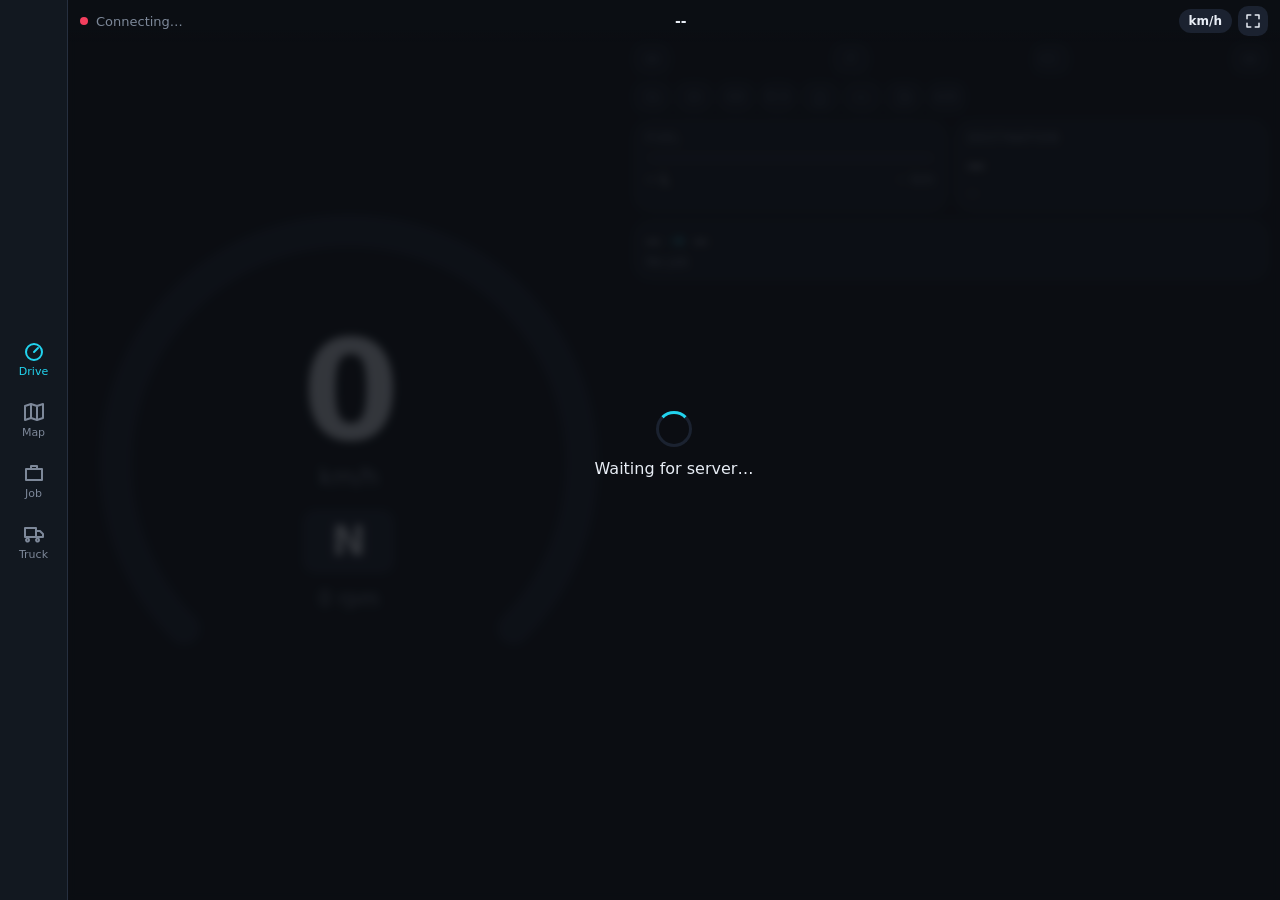
==== server/Html/m/index.html @ 725c7ba2 "v0.1.0 เวอร์ชันแรก" ====
<!doctype html>
<html lang="th">
<head>
<meta charset="utf-8">
<meta name="viewport" content="width=device-width, initial-scale=1, viewport-fit=cover, user-scalable=no">
<meta name="theme-color" content="#0b0e13">
<meta name="apple-mobile-web-app-capable" content="yes">
<meta name="mobile-web-app-capable" content="yes">
<meta name="apple-mobile-web-app-status-bar-style" content="black-translucent">
<link rel="manifest" href="manifest.json">
<link rel="apple-touch-icon" href="app-icon.png">
<title>Truck Dash</title>
<link rel="stylesheet" href="app.css">
</head>
<body>
<header class="topbar">
  <div class="status"><span id="conn" class="dot"></span><span id="connText">Connecting…</span></div>
  <div id="gameTime" class="game-time">--</div>
  <div class="actions">
    <button id="btnUnits" class="chip" aria-label="Toggle units">km/h</button>
    <button id="btnFull" class="icon-btn" aria-label="Fullscreen">
      <svg viewBox="0 0 24 24"><path d="M4 9V4h5M20 9V4h-5M4 15v5h5M20 15v5h-5"/></svg>
    </button>
  </div>
</header>

<main>
  <!-- DRIVE -->
  <section id="tab-drive" class="tab active">
    <div class="indicators top">
      <span id="iBlinkL" class="ind blink"><svg viewBox="0 0 24 24"><path d="M10 5 3 12l7 7v-4h11V9H10z"/></svg></span>
      <span id="iPark" class="ind red">P</span>
      <span id="iCruise" class="ind green">CC <b id="ccSpeed"></b></span>
      <span id="iBlinkR" class="ind blink"><svg viewBox="0 0 24 24"><path d="M14 5l7 7-7 7v-4H3V9h11z"/></svg></span>
    </div>

    <div class="gauge-wrap">
      <svg class="gauge" viewBox="0 0 300 300">
        <defs>
          <linearGradient id="rpmGrad" x1="0" y1="1" x2="1" y2="0">
            <stop offset="0" stop-color="var(--accent)"/>
            <stop offset=".75" stop-color="var(--accent2)"/>
            <stop offset="1" stop-color="var(--danger)"/>
          </linearGradient>
        </defs>
        <path class="track" d="M57.6 242.4 A130 130 0 1 1 242.4 242.4"/>
        <path id="rpmArc" class="rpm" d="M57.6 242.4 A130 130 0 1 1 242.4 242.4" stroke="url(#rpmGrad)"/>
        <g id="ticks"></g>
      </svg>
      <div class="gauge-center">
        <div id="speed" class="speed">0</div>
        <div id="speedUnit" class="unit">km/h</div>
        <div class="gear-row">
          <div id="gear" class="gear">N</div>
        </div>
        <div id="rpm" class="rpm-text">0 rpm</div>
      </div>
      <div id="limit" class="limit hidden"><span id="limitVal">--</span></div>
    </div>

    <div class="indicators">
      <span id="iLow" class="ind green" title="Low beam">
        <svg viewBox="0 0 24 24"><path d="M11 6c-4 0-6 2.7-6 6s2 6 6 6zM14 8l7 2M14 12l7 2M14 16l7 2"/></svg></span>
      <span id="iHigh" class="ind blue" title="High beam">
        <svg viewBox="0 0 24 24"><path d="M11 6c-4 0-6 2.7-6 6s2 6 6 6zM14 8h7M14 12h7M14 16h7"/></svg></span>
      <span id="iMotor" class="ind amber" title="Engine brake">EB</span>
      <span id="iRetarder" class="ind amber" title="Retarder">R<b id="retStep">0</b></span>
      <span id="iBeacon" class="ind amber" title="Beacon">
        <svg viewBox="0 0 24 24"><path d="M7 18v-6a5 5 0 0 1 10 0v6zM5 20h14M12 3v2M4.5 6.5 6 8M19.5 6.5 18 8"/></svg></span>
      <span id="iWipers" class="ind green" title="Wipers">
        <svg viewBox="0 0 24 24"><path d="M3 15a12 12 0 0 1 18 0M12 18 7 8"/></svg></span>
      <span id="iFuelW" class="ind amber" title="Low fuel">
        <svg viewBox="0 0 24 24"><path d="M5 20V5a1 1 0 0 1 1-1h7a1 1 0 0 1 1 1v15M4 20h11M5 10h9M14 8l3 2v7a1.5 1.5 0 0 0 3 0V8l-2-2"/></svg></span>
      <span id="iAirW" class="ind red" title="Air pressure">AIR</span>
    </div>

    <div class="grid2">
      <div class="card">
        <div class="card-h">Fuel <span id="fuelPct" class="muted"></span></div>
        <div class="bar"><i id="fuelBar"></i></div>
        <div class="card-f"><span id="fuelL">-- L</span><span id="fuelRange" class="muted">-- km</span></div>
      </div>
      <div class="card">
        <div class="card-h">Destination</div>
        <div id="navDist" class="big">--</div>
        <div class="card-f"><span id="navTime" class="muted">--</span></div>
      </div>
    </div>

    <div class="card job-mini" id="jobMini">
      <div class="route">
        <span id="jmFrom">--</span>
        <svg viewBox="0 0 24 24"><path d="M4 12h15M14 6l6 6-6 6"/></svg>
        <span id="jmTo">--</span>
      </div>
      <div class="muted" id="jmRemain">No job</div>
    </div>
  </section>

  <!-- MAP -->
  <section id="tab-map" class="tab">
    <div id="mapWrap" class="map-wrap">
      <canvas id="mapCanvas"></canvas>

      <!-- top: next maneuver (green banner) + notices -->
      <div class="map-top">
        <div id="mapTurn" class="map-turn hidden">
          <div id="mapTurnIcon" class="turn-icon"></div>
          <div class="turn-body"><b id="mapTurnDist">--</b><span id="mapTurnText"></span></div>
        </div>
        <div id="mapNotice" class="map-notice hidden"></div>
      </div>

      <!-- right: floating round buttons -->
      <div class="map-fabs">
        <button id="mapCompass" class="map-btn" aria-label="Heading up / North up"><svg viewBox="0 0 24 24"><path class="needle-n" d="M12 3l4 9h-8z"/><path class="needle-s" d="M12 21l-4-9h8z"/></svg></button>
        <button id="mapTheme" class="map-btn" aria-label="Day / night map"><svg viewBox="0 0 24 24"><path d="M12 3 2 8l10 5 10-5zM2 13l10 5 10-5M2 17.5l10 5 10-5"/></svg></button>
        <button id="mapGame" class="map-btn txt" aria-label="Switch map">ETS2</button>
        <div class="zoom-pair">
          <button id="mapZoomIn" aria-label="Zoom in"><svg viewBox="0 0 24 24"><path d="M12 5v14M5 12h14"/></svg></button>
          <button id="mapZoomOut" aria-label="Zoom out"><svg viewBox="0 0 24 24"><path d="M5 12h14"/></svg></button>
        </div>
      </div>

      <!-- bottom-left: speed bubble + limit sign -->
      <div class="map-hud">
        <div class="map-speed"><b id="mSpeed">0</b><span id="mUnit">km/h</span></div>
        <div id="mLimit" class="limit small-limit hidden"><span id="mLimitVal">--</span></div>
      </div>
      <button id="mapRecenter" class="map-recenter hidden"><svg viewBox="0 0 24 24"><path d="M12 3l7 18-7-4-7 4z"/></svg>กลับตำแหน่งรถ</button>

      <!-- bottom sheet: trip time / distance · arrival / destination -->
      <div id="mapSheet" class="map-sheet">
        <div class="sheet-trip"><b id="mEta">--</b><span id="mDist">--</span></div>
        <div class="sheet-dest"><span id="mDest"></span><small id="mVia"></small></div>
        <div id="mFriends" class="sheet-friends"></div>
      </div>

      <div id="mapStatus" class="map-status hidden"></div>
    </div>
  </section>

  <!-- JOB -->
  <section id="tab-job" class="tab">
    <div class="card">
      <div class="card-h">Current job</div>
      <div class="job-leg">
        <div class="pin from"></div>
        <div><div id="jFromCity" class="city">--</div><div id="jFromCo" class="muted">--</div></div>
      </div>
      <div class="job-line"></div>
      <div class="job-leg">
        <div class="pin to"></div>
        <div><div id="jToCity" class="city">--</div><div id="jToCo" class="muted">--</div></div>
      </div>
    </div>
    <div class="grid2">
      <div class="card"><div class="card-h">Income</div><div id="jIncome" class="big">--</div></div>
      <div class="card"><div class="card-h">Time left</div><div id="jRemain" class="big">--</div><div id="jDeadline" class="muted small">--</div></div>
      <div class="card"><div class="card-h">Distance</div><div id="jDist" class="big">--</div></div>
      <div class="card"><div class="card-h">ETA</div><div id="jEta" class="big">--</div></div>
    </div>
    <div class="card">
      <div class="card-h">Trailer</div>
      <div class="row"><span id="trName">--</span><span id="trMass" class="muted">--</span></div>
      <div class="wear-row"><span>Damage</span><div class="bar thin"><i id="trWear"></i></div><b id="trWearT">0%</b></div>
    </div>
    <div class="card">
      <div class="card-h">Rest</div>
      <div class="row"><span>Next rest stop in</span><b id="restIn">--</b></div>
    </div>
  </section>

  <!-- TRUCK -->
  <section id="tab-truck" class="tab">
    <div class="card">
      <div class="card-h"><span id="truckName">--</span><span id="odo" class="muted">-- km</span></div>
      <div class="pedals">
        <div><div class="vbar"><i id="pThrottle"></i></div><span>THR</span></div>
        <div><div class="vbar brake"><i id="pBrake"></i></div><span>BRK</span></div>
        <div><div class="vbar clutch"><i id="pClutch"></i></div><span>CLU</span></div>
        <div class="steer"><svg id="steerWheel" viewBox="0 0 48 48"><circle cx="24" cy="24" r="20"/><circle cx="24" cy="24" r="5"/><path d="M4 24h15M29 24h15M24 29v15"/></svg><span>STEER</span></div>
      </div>
    </div>
    <div class="grid2" id="gauges">
      <div class="card mini" id="gAir"><div class="card-h">Air</div><div class="big"><span id="vAir">--</span><small> psi</small></div></div>
      <div class="card mini" id="gOilP"><div class="card-h">Oil pressure</div><div class="big"><span id="vOilP">--</span><small> psi</small></div></div>
      <div class="card mini" id="gOilT"><div class="card-h">Oil temp</div><div class="big"><span id="vOilT">--</span><small> °C</small></div></div>
      <div class="card mini" id="gWater"><div class="card-h">Water temp</div><div class="big"><span id="vWater">--</span><small> °C</small></div></div>
      <div class="card mini" id="gBatt"><div class="card-h">Battery</div><div class="big"><span id="vBatt">--</span><small> V</small></div></div>
      <div class="card mini" id="gBrakeT"><div class="card-h">Brake temp</div><div class="big"><span id="vBrakeT">--</span><small> °C</small></div></div>
      <div class="card mini" id="gAdblue"><div class="card-h">AdBlue</div><div class="big"><span id="vAdblue">--</span><small> L</small></div></div>
      <div class="card mini"><div class="card-h">Avg fuel</div><div class="big"><span id="vAvg">--</span><small> L/100</small></div></div>
    </div>
    <div class="card">
      <div class="card-h">Wear</div>
      <div class="wear-row"><span>Engine</span><div class="bar thin"><i id="wEngine"></i></div><b id="wEngineT">0%</b></div>
      <div class="wear-row"><span>Transmission</span><div class="bar thin"><i id="wTrans"></i></div><b id="wTransT">0%</b></div>
      <div class="wear-row"><span>Cabin</span><div class="bar thin"><i id="wCabin"></i></div><b id="wCabinT">0%</b></div>
      <div class="wear-row"><span>Chassis</span><div class="bar thin"><i id="wChassis"></i></div><b id="wChassisT">0%</b></div>
      <div class="wear-row"><span>Wheels</span><div class="bar thin"><i id="wWheels"></i></div><b id="wWheelsT">0%</b></div>
    </div>
  </section>

  <div id="overlay" class="overlay">
    <div class="overlay-box">
      <div class="spinner"></div>
      <div id="overlayText">Waiting for server…</div>
      <div class="muted small" id="overlayHint"></div>
    </div>
  </div>
</main>

<div id="fsSheet" class="sheet hidden">
  <div class="sheet-box">
    <h3>เปิดแบบเต็มจอ</h3>
    <ol id="fsSteps">
      <li>กดปุ่ม <b>Share</b> (สี่เหลี่ยมมีลูกศรชี้ขึ้น) ใน Safari</li>
      <li>เลือก <b>Add to Home Screen</b></li>
      <li>เปิดจากไอคอน Truck Dash บนหน้าจอโฮม จะเต็มจอเอง</li>
    </ol>
    <button id="fsClose">เข้าใจแล้ว</button>
  </div>
</div>

<nav class="tabbar">
  <button data-tab="drive" class="active">
    <svg viewBox="0 0 24 24"><circle cx="12" cy="13" r="8"/><path d="M12 13l4-4"/></svg><span>Drive</span></button>
  <button data-tab="map">
    <svg viewBox="0 0 24 24"><path d="M9 4 3 6v14l6-2 6 2 6-2V4l-6 2zM9 4v14M15 6v14"/></svg><span>Map</span></button>
  <button data-tab="job">
    <svg viewBox="0 0 24 24"><path d="M4 8h16v11H4zM9 8V5h6v3"/></svg><span>Job</span></button>
  <button data-tab="truck">
    <svg viewBox="0 0 24 24"><path d="M3 6h11v9H3zM14 9h4l3 3v3h-7zM7 18a1.5 1.5 0 1 0 0 .1M17 18a1.5 1.5 0 1 0 0 .1"/></svg><span>Truck</span></button>
</nav>

<script src="room-config.js"></script>
<script src="room.js"></script>
<script src="map.js"></script>
<script src="app.js"></script>
</body>
</html>
---- server/Html/m/app.css ----
:root {
  --bg: #0b0e13;
  --card: #141922;
  --card2: #1b2230;
  --line: #262f3f;
  --text: #e8edf5;
  --muted: #7d8899;
  --accent: #22d3ee;
  --accent2: #a78bfa;
  --green: #34d399;
  --blue: #60a5fa;
  --amber: #fbbf24;
  --danger: #f43f5e;
  --radius: 16px;
  --safe-b: env(safe-area-inset-bottom, 0px);
  --safe-t: env(safe-area-inset-top, 0px);
}
* { box-sizing: border-box; -webkit-tap-highlight-color: transparent; }
html, body { margin: 0; height: 100%; }
body {
  background: var(--bg);
  color: var(--text);
  font-family: system-ui, -apple-system, "Segoe UI", Roboto, "Noto Sans Thai", sans-serif;
  overscroll-behavior: none;
  user-select: none;
  -webkit-user-select: none;
}
button { font: inherit; color: inherit; background: none; border: 0; cursor: pointer; }
svg { fill: none; stroke: currentColor; stroke-width: 2; stroke-linecap: round; stroke-linejoin: round; }
.hidden { display: none !important; }
.muted { color: var(--muted); }
.small { font-size: 12px; }

/* top bar */
.topbar {
  position: fixed; inset: 0 0 auto 0; z-index: 10;
  display: flex; align-items: center; justify-content: space-between; gap: 8px;
  padding: calc(var(--safe-t) + 10px) 16px 10px;
  background: linear-gradient(var(--bg) 70%, transparent);
}
.status { display: flex; align-items: center; gap: 8px; font-size: 13px; color: var(--muted); min-width: 0; }
.status span:last-child { white-space: nowrap; overflow: hidden; text-overflow: ellipsis; }
.dot { width: 8px; height: 8px; border-radius: 50%; background: var(--danger); flex: none; }
.dot.ok { background: var(--green); box-shadow: 0 0 8px var(--green); }
.dot.warn { background: var(--amber); }
.game-time { font-variant-numeric: tabular-nums; font-weight: 600; font-size: 14px; white-space: nowrap; }
.actions { display: flex; gap: 6px; align-items: center; }
.chip { padding: 5px 10px; border-radius: 999px; background: var(--card2); font-size: 12px; font-weight: 600; }
.icon-btn { width: 32px; height: 32px; display: grid; place-items: center; border-radius: 10px; background: var(--card2); }
.icon-btn svg { width: 18px; height: 18px; }

main {
  padding: calc(var(--safe-t) + 56px) 16px calc(var(--safe-b) + 84px);
  max-width: 1100px; margin: 0 auto;
}
.tab { display: none; flex-direction: column; gap: 12px; }
.tab.active { display: flex; }

/* cards */
.card { background: var(--card); border: 1px solid var(--line); border-radius: var(--radius); padding: 14px; min-width: 0; }
.card-h { display: flex; justify-content: space-between; gap: 8px; font-size: 12px; text-transform: uppercase; letter-spacing: .08em; color: var(--muted); margin-bottom: 8px; }
.card-f { display: flex; justify-content: space-between; gap: 8px; margin-top: 8px; font-size: 14px; font-variant-numeric: tabular-nums; }
.card-f span { white-space: nowrap; overflow: hidden; text-overflow: ellipsis; min-width: 0; }
.big { font-size: 24px; font-weight: 700; font-variant-numeric: tabular-nums; white-space: nowrap; overflow: hidden; text-overflow: ellipsis; }
.big small { font-size: 12px; color: var(--muted); font-weight: 500; }
.grid2 { display: grid; grid-template-columns: 1fr 1fr; gap: 12px; }
.row { display: flex; justify-content: space-between; gap: 8px; align-items: baseline; }
.card.warn { border-color: var(--danger); background: color-mix(in srgb, var(--danger) 12%, var(--card)); }

.bar { height: 10px; border-radius: 99px; background: var(--card2); overflow: hidden; }
.bar.thin { height: 6px; }
.bar i { display: block; height: 100%; width: 0; border-radius: inherit; background: linear-gradient(90deg, var(--accent), var(--accent2)); transition: width .3s; }
.bar i.low { background: var(--danger); }
.wear-row { display: grid; grid-template-columns: 96px 1fr 44px; gap: 10px; align-items: center; font-size: 14px; padding: 5px 0; }
.wear-row b { text-align: right; font-variant-numeric: tabular-nums; font-size: 13px; }
.wear-row .bar i { background: linear-gradient(90deg, var(--green), var(--amber) 60%, var(--danger)); background-size: 300px 100%; }

/* gauge */
/* portrait: size the gauge so the whole Drive tab fits without scrolling */
.gauge-wrap { position: relative; width: min(100%, clamp(180px, calc(100dvh - 440px), 560px)); aspect-ratio: 1; margin: 0 auto; container-type: inline-size; }
.gauge { width: 100%; height: 100%; }
.gauge .track { stroke: var(--card2); stroke-width: 18; }
.gauge .rpm { stroke-width: 18; transition: stroke-dashoffset .12s linear; }
.gauge .rpm.redline { filter: drop-shadow(0 0 6px var(--danger)); }
.gauge #ticks line { stroke: var(--line); stroke-width: 2; }
.gauge #ticks text { fill: var(--muted); stroke: none; font-size: 12px; text-anchor: middle; dominant-baseline: middle; }
.gauge-center { position: absolute; inset: 0; display: flex; flex-direction: column; align-items: center; justify-content: center; }
/* everything inside the dial scales with the dial (cqw = 1% of the gauge width) */
.speed { font-size: 26cqw; font-weight: 800; line-height: 1; font-variant-numeric: tabular-nums; letter-spacing: -.03em; }
.speed.over { color: var(--danger); }
.unit { color: var(--muted); font-size: max(11px, 4.4cqw); margin-top: 0.5cqw; }
.gear-row { margin-top: 3.5cqw; }
.gear { min-width: 17cqw; padding: 1.2cqw 3.6cqw; text-align: center; border-radius: 12px; background: var(--card2); border: 1px solid var(--line); font-size: max(16px, 7.6cqw); font-weight: 700; }
.gear.r { color: var(--danger); }
.rpm-text { margin-top: 2.6cqw; font-size: max(11px, 3.8cqw); color: var(--muted); font-variant-numeric: tabular-nums; }
.limit {
  position: absolute; right: 2%; bottom: 4%;
  width: max(40px, 17cqw); height: max(40px, 17cqw); border-radius: 50%; background: #fff; border: max(4px, 1.9cqw) solid var(--danger);
  display: grid; place-items: center; color: #111; font-weight: 800; font-size: max(14px, 6cqw);
}

/* indicators */
.indicators { display: flex; justify-content: center; flex-wrap: wrap; gap: 6px; }
.indicators.top { justify-content: space-between; }
.ind {
  min-width: 34px; height: 34px; padding: 0 6px; border-radius: 10px;
  display: inline-flex; align-items: center; justify-content: center; gap: 4px;
  background: var(--card); border: 1px solid var(--line); color: #3a4456;
  font-weight: 800; font-size: 13px; transition: color .1s, background .1s;
}
.ind svg { width: 20px; height: 20px; }
.ind.blink svg { fill: currentColor; stroke: none; }
.ind.on.green { color: var(--green); border-color: color-mix(in srgb, var(--green) 50%, var(--line)); }
.ind.on.blue { color: var(--blue); border-color: color-mix(in srgb, var(--blue) 50%, var(--line)); }
.ind.on.amber { color: var(--amber); border-color: color-mix(in srgb, var(--amber) 50%, var(--line)); }
.ind.on.red { color: var(--danger); border-color: color-mix(in srgb, var(--danger) 50%, var(--line)); }
.ind.blink.on { color: var(--green); }

/* job */
.job-mini .route { display: flex; align-items: center; gap: 8px; font-weight: 600; font-size: 16px; }
.job-mini .route span { white-space: nowrap; overflow: hidden; text-overflow: ellipsis; }
.job-mini .route svg { width: 18px; height: 18px; flex: none; color: var(--accent); }
.job-mini .muted { font-size: 13px; margin-top: 4px; }
.job-leg { display: flex; gap: 12px; align-items: center; }
.pin { width: 14px; height: 14px; border-radius: 50%; border: 3px solid var(--accent); flex: none; margin: 0 4px; }
.pin.to { border-color: var(--accent2); background: var(--accent2); }
.job-line { width: 2px; height: 22px; margin: 2px 0 2px 10px; background: var(--line); }
.city { font-size: 18px; font-weight: 700; }

/* truck */
.pedals { display: grid; grid-template-columns: repeat(3, 44px) 1fr; gap: 12px; align-items: end; }
.pedals > div { display: flex; flex-direction: column; align-items: center; gap: 6px; font-size: 11px; color: var(--muted); }
.vbar { width: 22px; height: 90px; border-radius: 8px; background: var(--card2); overflow: hidden; display: flex; align-items: flex-end; }
.vbar i { display: block; width: 100%; height: 0; background: var(--green); }
.vbar.brake i { background: var(--danger); }
.vbar.clutch i { background: var(--blue); }
.steer svg { width: 80px; height: 80px; color: var(--accent); stroke-width: 2.5; transition: transform .08s linear; }

/* overlay */
.overlay { position: fixed; inset: 0; z-index: 5; display: grid; place-items: center; background: color-mix(in srgb, var(--bg) 82%, transparent); backdrop-filter: blur(4px); text-align: center; padding: 24px; }
.overlay.hidden { display: none; }
.overlay-box { display: flex; flex-direction: column; align-items: center; gap: 12px; max-width: 320px; }
.spinner { width: 36px; height: 36px; border-radius: 50%; border: 3px solid var(--card2); border-top-color: var(--accent); animation: spin 1s linear infinite; }
@keyframes spin { to { transform: rotate(360deg); } }

/* tab bar */
.tabbar {
  position: fixed; inset: auto 0 0 0; z-index: 10;
  display: flex; justify-content: space-around;
  padding: 6px 8px calc(var(--safe-b) + 6px);
  background: color-mix(in srgb, var(--card) 92%, transparent);
  border-top: 1px solid var(--line);
  backdrop-filter: blur(10px);
}
.tabbar button { flex: 1; display: flex; flex-direction: column; align-items: center; gap: 2px; padding: 6px; font-size: 11px; color: var(--muted); border-radius: 12px; }
.tabbar button svg { width: 24px; height: 24px; }
.tabbar button.active { color: var(--accent); }

@media (min-width: 900px) {
  #gauges { grid-template-columns: repeat(4, 1fr); }
}

/* map (Google Maps-like: light surfaces, round floating buttons, green maneuver banner) */
#tab-map.active {
  position: fixed; z-index: 1;
  inset: calc(var(--safe-t) + 52px) 0 calc(var(--safe-b) + 62px) 0;
  display: block;
}
.map-wrap {
  --m-bg: #eef0f2; --m-surface: #fff; --m-text: #202124; --m-sub: #5f6368; --m-line: #dadce0;
  --m-blue: #1a73e8; --m-green: #188038; --m-banner: #0f6b35; --m-banner2: #0a5229;
  --m-shadow: 0 1px 2px rgba(60,64,67,.3), 0 2px 6px 2px rgba(60,64,67,.15);
  --sheet-h: 68px;
  position: absolute; inset: 0; overflow: hidden; background: var(--m-bg); color: var(--m-text);
}
.map-wrap.night {
  --m-bg: #1b222c; --m-surface: #2b323d; --m-text: #e8eaed; --m-sub: #9aa0a6; --m-line: #3c4450;
  --m-blue: #8ab4f8; --m-green: #81c995; --m-banner: #0d5a2e; --m-banner2: #0a4523;
  --m-shadow: 0 1px 3px rgba(0,0,0,.5), 0 4px 10px rgba(0,0,0,.35);
}
.map-wrap canvas { width: 100%; height: 100%; display: block; touch-action: none; -webkit-touch-callout: none; }

/* top banner */
.map-top { position: absolute; left: 10px; right: 10px; top: 10px; display: flex; flex-direction: column; align-items: stretch; gap: 8px; pointer-events: none; }
.map-turn {
  display: flex; align-items: center; gap: 14px; padding: 12px 16px; border-radius: 14px;
  background: var(--m-banner); color: #fff; box-shadow: var(--m-shadow); max-width: 520px;
}
.turn-icon { width: 44px; height: 44px; flex: none; }
.turn-icon svg { width: 100%; height: 100%; stroke: #fff; stroke-width: 2.4; }
.turn-icon.mirror svg { transform: scaleX(-1); }
.turn-body { display: flex; flex-direction: column; min-width: 0; line-height: 1.2; }
.turn-body b { font-size: 26px; font-weight: 700; font-variant-numeric: tabular-nums; }
.turn-body span { font-size: 15px; opacity: .92; white-space: nowrap; overflow: hidden; text-overflow: ellipsis; }
.map-notice {
  align-self: flex-start; max-width: 520px; padding: 8px 12px; border-radius: 10px; font-size: 13px; line-height: 1.35;
  background: var(--m-surface); color: var(--m-text); box-shadow: var(--m-shadow); border-left: 4px solid #f9ab00;
}

/* floating buttons */
.map-fabs { position: absolute; right: 10px; top: 50%; transform: translateY(-50%); display: flex; flex-direction: column; gap: 10px; align-items: center; }
.map-btn, .zoom-pair {
  background: var(--m-surface); color: var(--m-sub); box-shadow: var(--m-shadow);
}
.map-btn { width: 44px; height: 44px; border-radius: 50%; display: grid; place-items: center; }
.map-btn svg { width: 22px; height: 22px; transition: transform .2s; }
.map-btn.txt { font-size: 11px; font-weight: 800; color: var(--m-text); }
.map-btn.on { color: var(--m-blue); }
#mapCompass .needle-n { fill: #ea4335; stroke: #ea4335; }
#mapCompass .needle-s { fill: var(--m-surface); stroke: var(--m-sub); }
.zoom-pair { display: flex; flex-direction: column; border-radius: 22px; overflow: hidden; }
.zoom-pair button { width: 44px; height: 42px; display: grid; place-items: center; color: var(--m-sub); }
.zoom-pair button + button { border-top: 1px solid var(--m-line); }
.zoom-pair svg { width: 20px; height: 20px; }

/* speed bubble + limit (bottom-left, above the sheet) */
.map-hud { position: absolute; left: 10px; bottom: calc(var(--sheet-h) + 12px); display: flex; gap: 8px; align-items: center; }
.map-speed {
  width: 62px; height: 62px; border-radius: 50%; background: var(--m-surface); box-shadow: var(--m-shadow);
  display: flex; flex-direction: column; align-items: center; justify-content: center; line-height: 1; font-variant-numeric: tabular-nums;
}
.map-speed b { font-size: 24px; color: var(--m-text); }
.map-speed span { font-size: 10px; color: var(--m-sub); margin-top: 2px; }
.small-limit { position: static; width: 46px; height: 46px; border-width: 5px; font-size: 16px; box-shadow: var(--m-shadow); }

.map-recenter {
  position: absolute; left: 50%; transform: translateX(-50%); bottom: calc(var(--sheet-h) + 14px);
  display: flex; align-items: center; gap: 8px; padding: 10px 16px; border-radius: 999px;
  background: var(--m-surface); color: var(--m-blue); box-shadow: var(--m-shadow); font-weight: 600; font-size: 14px; white-space: nowrap;
}
.map-recenter svg { width: 18px; height: 18px; fill: currentColor; stroke: none; }

/* bottom sheet */
.map-sheet {
  position: absolute; left: 0; right: 0; bottom: 0; height: var(--sheet-h);
  display: flex; align-items: center; justify-content: space-between; gap: 12px; padding: 0 18px;
  background: var(--m-surface); border-radius: 18px 18px 0 0; box-shadow: 0 -2px 10px rgba(0,0,0,.12);
}
.sheet-trip { display: flex; flex-direction: column; min-width: 0; line-height: 1.25; }
.sheet-trip b { font-size: 22px; color: var(--m-green); font-weight: 700; white-space: nowrap; }
.sheet-trip span { font-size: 14px; color: var(--m-sub); white-space: nowrap; overflow: hidden; text-overflow: ellipsis; }
.map-sheet.idle .sheet-trip b { color: var(--m-sub); font-size: 17px; }
.sheet-dest { display: flex; flex-direction: column; align-items: flex-end; min-width: 0; text-align: right; line-height: 1.3; }
.sheet-dest span { font-size: 14px; font-weight: 600; max-width: 46vw; white-space: nowrap; overflow: hidden; text-overflow: ellipsis; }
.sheet-dest small { font-size: 12px; color: var(--m-sub); }
.sheet-friends { display: none; }

/* room: second row in the sheet with friends (tap = camera on them) */
.map-wrap.room { --sheet-h: 112px; }
.map-wrap.room .map-sheet { flex-wrap: wrap; align-content: center; row-gap: 6px; padding-bottom: 6px; }
.map-wrap.room .sheet-friends {
  display: flex; gap: 6px; width: 100%; overflow-x: auto; scrollbar-width: none; padding: 2px 0;
}
.sheet-friends::-webkit-scrollbar { display: none; }
.sheet-friends button {
  flex: none; display: flex; align-items: center; gap: 6px; padding: 6px 10px; border-radius: 999px;
  border: 1px solid var(--m-line); background: transparent; color: var(--m-text); font-size: 13px; font-weight: 600; white-space: nowrap;
}
.sheet-friends button.off { color: var(--m-sub); }
.sheet-friends button.on { border-color: var(--m-blue); background: color-mix(in srgb, var(--m-blue) 14%, transparent); }
.sheet-friends i { width: 10px; height: 10px; border-radius: 50%; flex: none; }
.sheet-friends .none { font-size: 13px; color: var(--m-sub); }

.map-status {
  position: absolute; left: 50%; top: 50%; transform: translate(-50%, -50%); max-width: 80%;
  background: var(--m-surface); color: var(--m-text); box-shadow: var(--m-shadow); border-radius: 12px; padding: 10px 14px; text-align: center; font-size: 13px;
}

/* fullscreen hint sheet */
.sheet { position: fixed; inset: 0; z-index: 50; display: grid; place-items: end center; background: rgba(0,0,0,.55); padding: 16px; }
.sheet.hidden { display: none; }
.sheet-box { width: 100%; max-width: 420px; background: var(--card); border: 1px solid var(--line); border-radius: 20px; padding: 20px; margin-bottom: var(--safe-b); }
.sheet-box h3 { margin: 0 0 10px; font-size: 17px; }
.sheet-box ol { margin: 0 0 16px; padding-left: 20px; line-height: 1.7; color: var(--text); font-size: 14px; }
.sheet-box button { width: 100%; padding: 12px; border-radius: 12px; background: var(--accent); color: #04232a; font-weight: 700; }

/* ===== landscape: side rail instead of bottom bar, drive view fits one screen ===== */
@media (orientation: landscape) and (min-width: 560px) {
  :root { --rail: calc(env(safe-area-inset-left, 0px) + 68px); --safe-r: env(safe-area-inset-right, 0px); }

  .tabbar {
    inset: 0 auto 0 0; width: var(--rail);
    flex-direction: column; justify-content: center; gap: 6px;
    padding: 8px 6px 8px calc(env(safe-area-inset-left, 0px) + 6px);
    border-top: 0; border-right: 1px solid var(--line);
  }
  .tabbar button { flex: none; padding: 8px 4px; }

  .topbar { left: var(--rail); padding: 6px calc(var(--safe-r) + 12px) 6px 12px; }
  .icon-btn { width: 30px; height: 30px; }

  main { max-width: none; padding: 44px calc(var(--safe-r) + 12px) 12px calc(var(--rail) + 12px); }
  .card { padding: 10px 12px; }
  .grid2 { gap: 8px; }
  .tab { gap: 8px; }

  /* drive: gauge left (fits height), info right */
  #tab-drive.active {
    display: grid; column-gap: 16px; row-gap: 8px;
    grid-template-columns: auto minmax(0, 1fr);
    grid-template-rows: auto auto auto 1fr;
    grid-template-areas: "gauge top" "gauge ind" "gauge cards" "gauge job";
    align-items: start;
    height: calc(100dvh - 56px);
  }
  #tab-drive .gauge-wrap { grid-area: gauge; width: min(42vw, calc(100dvh - 60px)); margin: 0; align-self: center; }
  #tab-drive .indicators.top { grid-area: top; }
  #tab-drive > .indicators:not(.top) { grid-area: ind; justify-content: flex-start; }
  #tab-drive .grid2 { grid-area: cards; }
  #tab-drive .job-mini { grid-area: job; }
  #tab-drive .ind { height: 30px; min-width: 36px; font-size: 12px; }
  #tab-drive .ind svg { width: 18px; height: 18px; }
  #tab-drive .big { font-size: 20px; }

  #tab-job.active { display: grid; grid-template-columns: 1fr 1fr; align-items: start; }
  /* truck: pedals + wear stacked on the left, gauges on the right (no hole under the pedals card) */
  #tab-truck.active {
    display: grid; grid-template-columns: minmax(0, 1fr) minmax(0, 1fr); align-items: start;
    grid-template-areas: "pedals gauges" "wear gauges";
    grid-template-rows: auto 1fr;
  }
  #tab-truck > .card:first-child { grid-area: pedals; }
  #tab-truck > #gauges { grid-area: gauges; }
  #tab-truck > .card:last-child { grid-area: wear; }
  #gauges { grid-template-columns: repeat(2, 1fr); }
  #gauges .card { padding: 8px 12px; }
  #gauges .card-h { margin-bottom: 2px; }
  #gauges .big { font-size: 20px; }
  .vbar { height: 70px; }
  .steer svg { width: 64px; height: 64px; }
  .wear-row { padding: 3px 0; }

  /* map: full height next to the rail. Like Google Maps in landscape: the trip sheet becomes a
     floating panel on the left (turn banner above it), the truck is centred in the free area to its right */
  #tab-map.active { inset: 40px 0 0 var(--rail); }
  .map-wrap { --panel-w: min(320px, 40vw); --sheet-h: 0px; }
  .map-top { right: auto; width: var(--panel-w); top: 8px; left: 8px; }
  .map-turn { padding: 8px 12px; gap: 10px; }
  .turn-icon { width: 34px; height: 34px; }
  .turn-body b { font-size: 21px; }
  .turn-body span { font-size: 13px; }
  .map-sheet {
    left: 8px; bottom: 8px; right: auto; width: var(--panel-w); height: auto; max-height: calc(100% - 16px);
    flex-direction: column; align-items: stretch; justify-content: flex-start; gap: 6px; padding: 10px 14px;
    border-radius: 16px; box-shadow: var(--m-shadow);
  }
  .map-wrap.room .map-sheet { flex-wrap: nowrap; padding-bottom: 10px; }
  .sheet-trip b { font-size: 20px; }
  .sheet-dest { align-items: flex-start; text-align: left; }
  .sheet-dest span { max-width: 100%; }
  .map-wrap.room .sheet-friends { flex-wrap: wrap; overflow: visible; }
  .sheet-friends button { padding: 5px 9px; font-size: 12px; }
  /* with a turn banner the panel only takes what is left below it */
  .map-wrap:has(.map-turn:not(.hidden)) .map-sheet { max-height: calc(100% - 96px); overflow-y: auto; }
  .map-fabs { top: 8px; bottom: 8px; transform: none; justify-content: center; gap: 8px; }
  .map-btn { width: 40px; height: 40px; }
  .zoom-pair button { width: 40px; height: 38px; }
  .map-hud { left: auto; right: 58px; bottom: 8px; }
  .map-speed { width: 54px; height: 54px; }
  .map-speed b { font-size: 21px; }
  .small-limit { width: 42px; height: 42px; font-size: 15px; }
  .map-recenter { left: calc(var(--panel-w) + 16px + (100% - var(--panel-w) - 16px) / 2); bottom: 10px; }
  .map-status { left: calc(var(--panel-w) + 16px + (100% - var(--panel-w) - 16px) / 2); }

  .overlay { left: var(--rail); }
}
@media (orientation: landscape) and (min-width: 1100px) {
  #gauges { grid-template-columns: repeat(4, 1fr); }
}

/* tablet portrait: keep the column readable instead of stretching cards edge to edge */
@media (orientation: portrait) and (min-width: 700px) {
  main { max-width: 640px; }
  .card-h { font-size: 13px; }
  .big { font-size: 28px; }
  .ind { min-width: 42px; height: 42px; }
  .ind svg { width: 22px; height: 22px; }
  .card-f { font-size: 15px; }
}
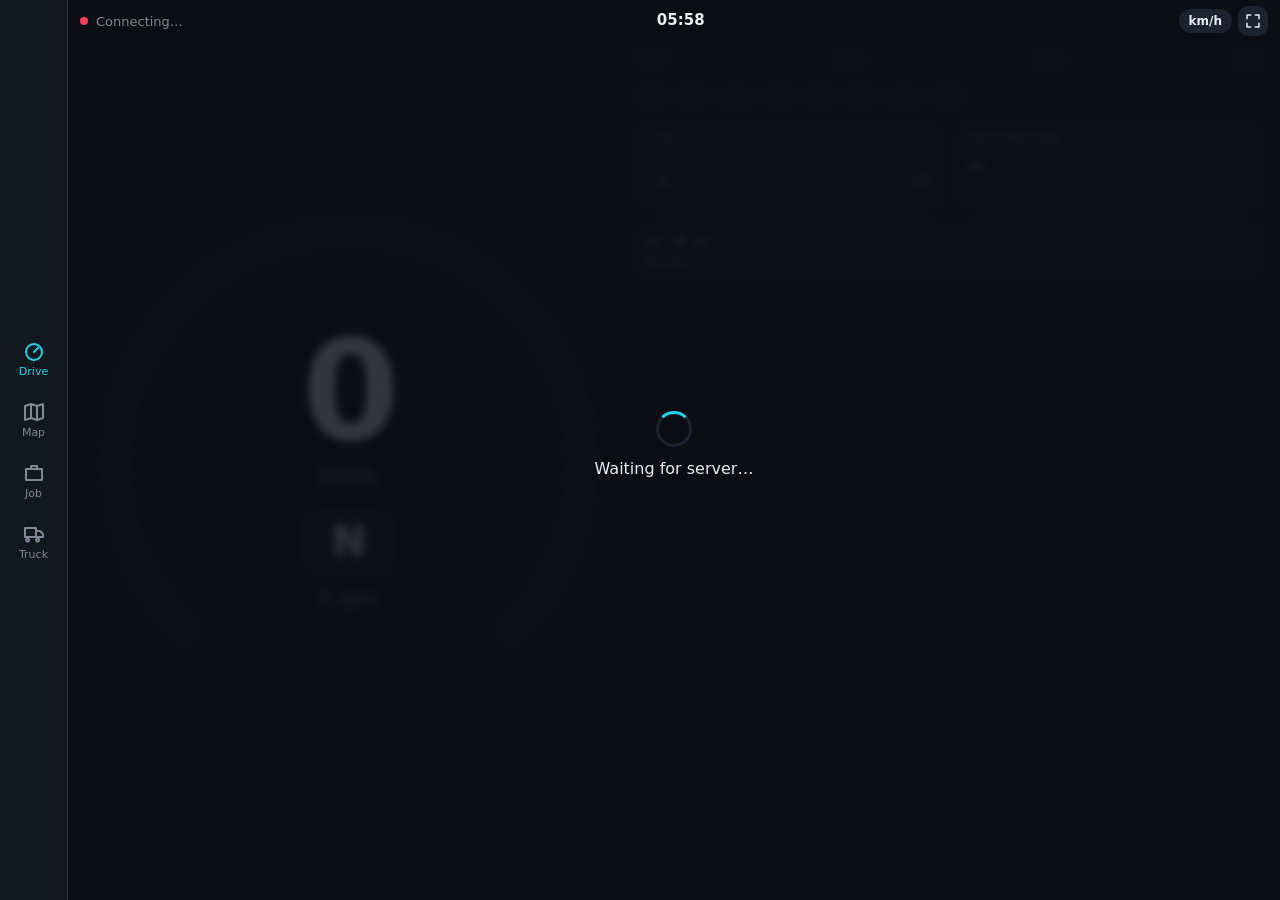
==== commit 44cf4be7: "v0.1.2 แถบบนแสดงเวลาจริง + เวลาเกม (ประมาณ), แก้วันในเกมให้ตรง" ====
--- a/server/Html/m/index.html
+++ b/server/Html/m/index.html
@@ -15,7 +15,7 @@
 <body>
 <header class="topbar">
   <div class="status"><span id="conn" class="dot"></span><span id="connText">Connecting…</span></div>
-  <div id="gameTime" class="game-time">--</div>
+  <div id="gameTime" class="game-time"><b id="realTime">--:--</b><small id="gameClock"></small></div>
   <div class="actions">
     <button id="btnUnits" class="chip" aria-label="Toggle units">km/h</button>
     <button id="btnFull" class="icon-btn" aria-label="Fullscreen">
--- a/server/Html/m/app.css
+++ b/server/Html/m/app.css
@@ -43,7 +43,9 @@
 .dot { width: 8px; height: 8px; border-radius: 50%; background: var(--danger); flex: none; }
 .dot.ok { background: var(--green); box-shadow: 0 0 8px var(--green); }
 .dot.warn { background: var(--amber); }
-.game-time { font-variant-numeric: tabular-nums; font-weight: 600; font-size: 14px; white-space: nowrap; }
+.game-time { display: flex; flex-direction: column; align-items: center; line-height: 1.15; font-variant-numeric: tabular-nums; white-space: nowrap; }
+.game-time b { font-size: 15px; font-weight: 700; }
+.game-time small { font-size: 10px; color: var(--muted); }
 .actions { display: flex; gap: 6px; align-items: center; }
 .chip { padding: 5px 10px; border-radius: 999px; background: var(--card2); font-size: 12px; font-weight: 600; }
 .icon-btn { width: 32px; height: 32px; display: grid; place-items: center; border-radius: 10px; background: var(--card2); }
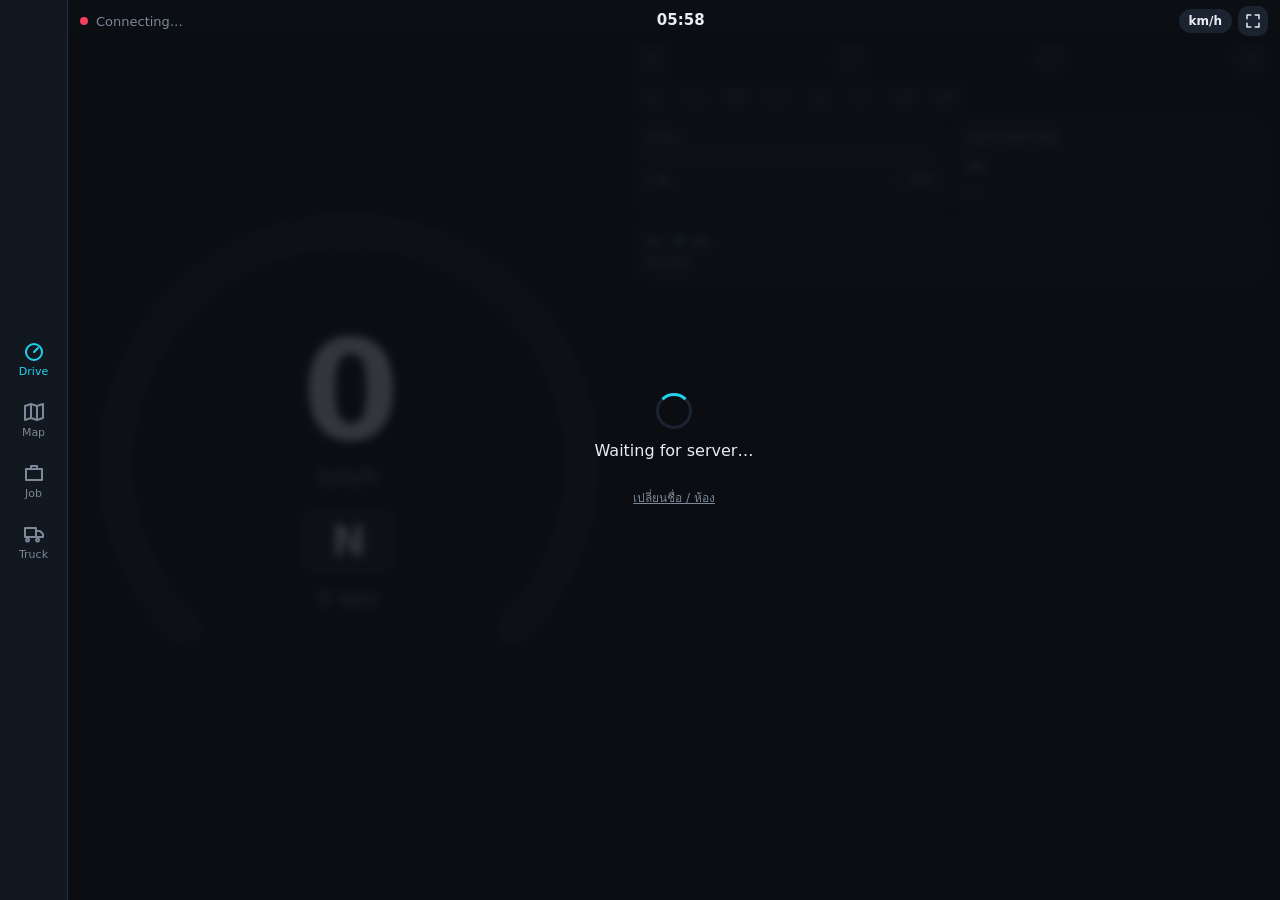
==== commit 9ef4987a: "v0.1.3 แก้เพื่อนเห็นค่าเดียวกัน: หน้าเว็บให้เลือกชื่อตัวเองถ้าชื่อไม่ตรง" ====
--- a/server/Html/m/index.html
+++ b/server/Html/m/index.html
@@ -207,6 +207,8 @@
       <div class="spinner"></div>
       <div id="overlayText">Waiting for server…</div>
       <div class="muted small" id="overlayHint"></div>
+      <div id="overlayPick" class="overlay-pick hidden"></div>
+      <a class="overlay-link" href="connect.html">เปลี่ยนชื่อ / ห้อง</a>
     </div>
   </div>
 </main>
--- a/server/Html/m/app.css
+++ b/server/Html/m/app.css
@@ -379,3 +379,13 @@
   .ind svg { width: 22px; height: 22px; }
   .card-f { font-size: 15px; }
 }
+
+/* room: "which one is you?" picker in the overlay */
+.overlay-pick { display: flex; flex-wrap: wrap; justify-content: center; gap: 8px; margin-top: 4px; }
+.overlay-pick button {
+  display: flex; align-items: center; gap: 8px; padding: 10px 16px; border-radius: 999px;
+  background: var(--card2); border: 1px solid var(--line); font-weight: 700; font-size: 15px;
+}
+.overlay-pick button:active { border-color: var(--accent); }
+.overlay-pick i { width: 10px; height: 10px; border-radius: 50%; flex: none; }
+.overlay-link { font-size: 12px; color: var(--muted); text-decoration: underline; margin-top: 4px; }
